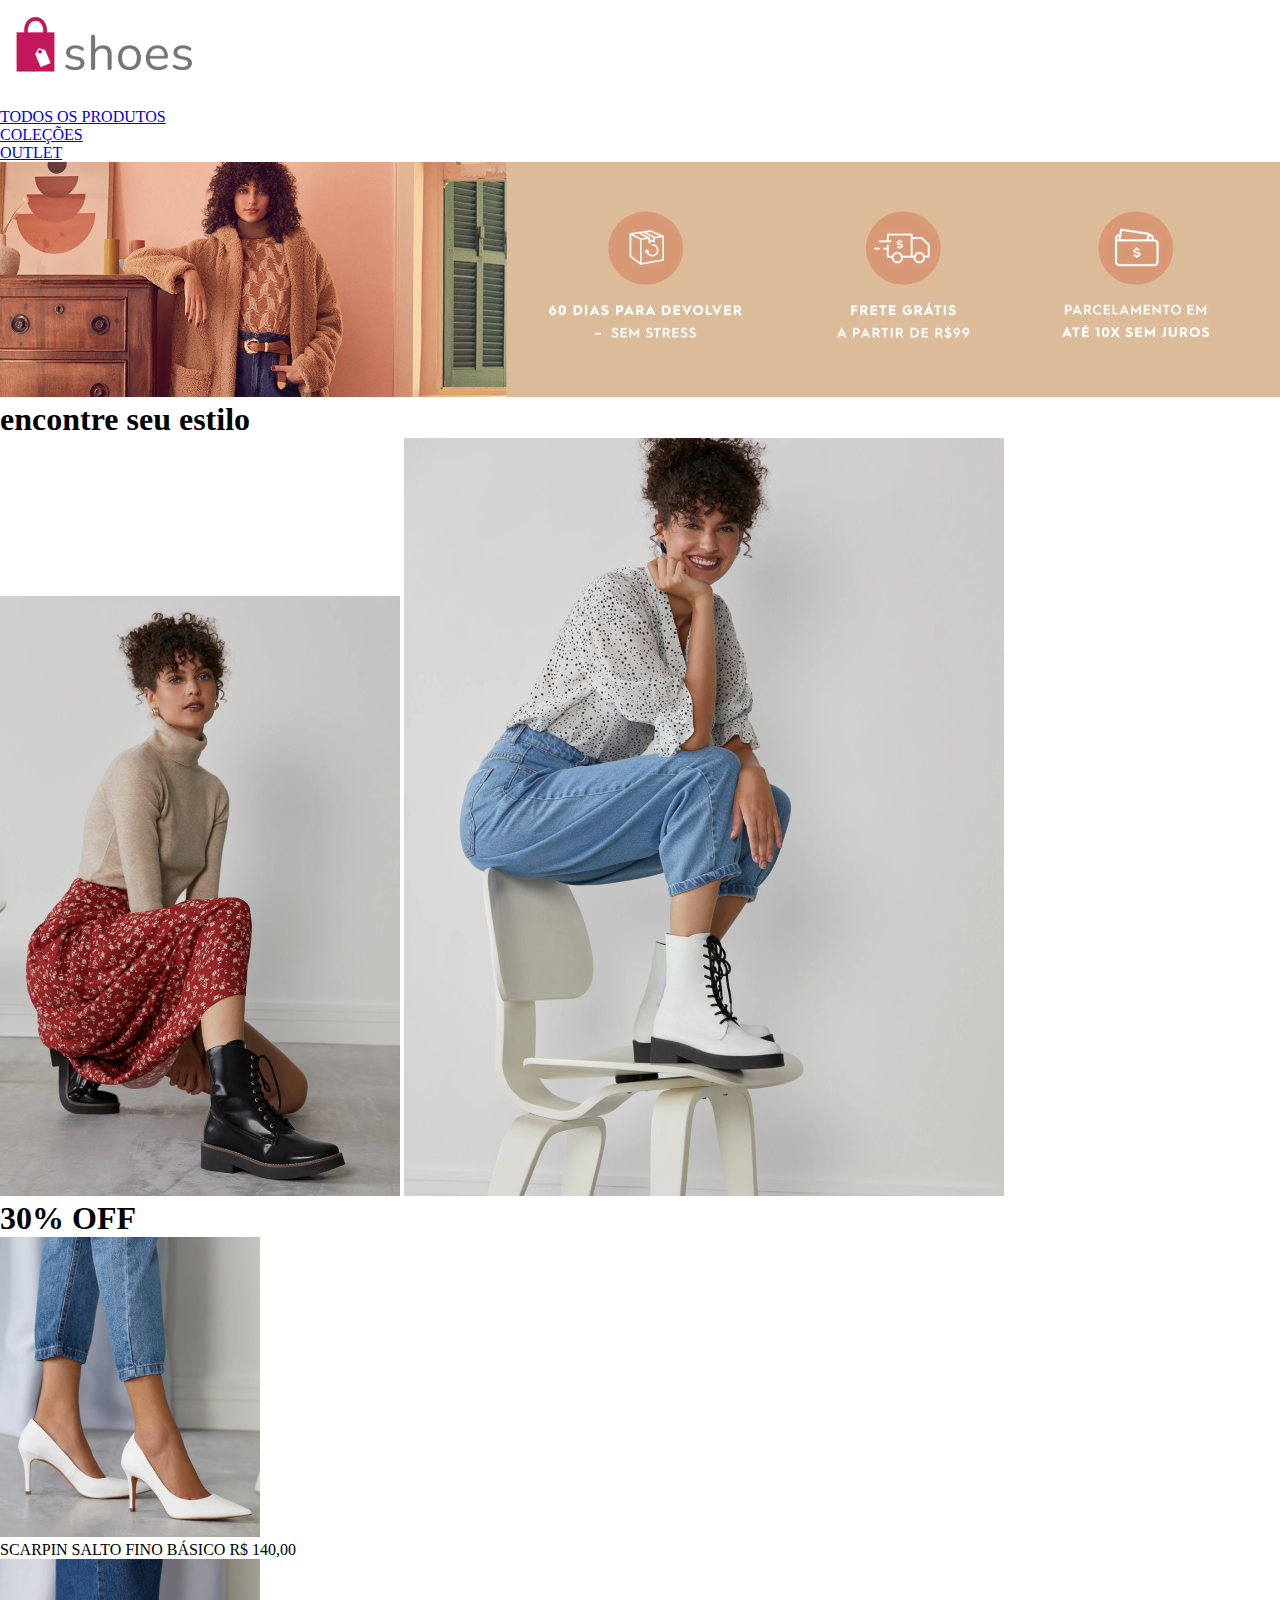
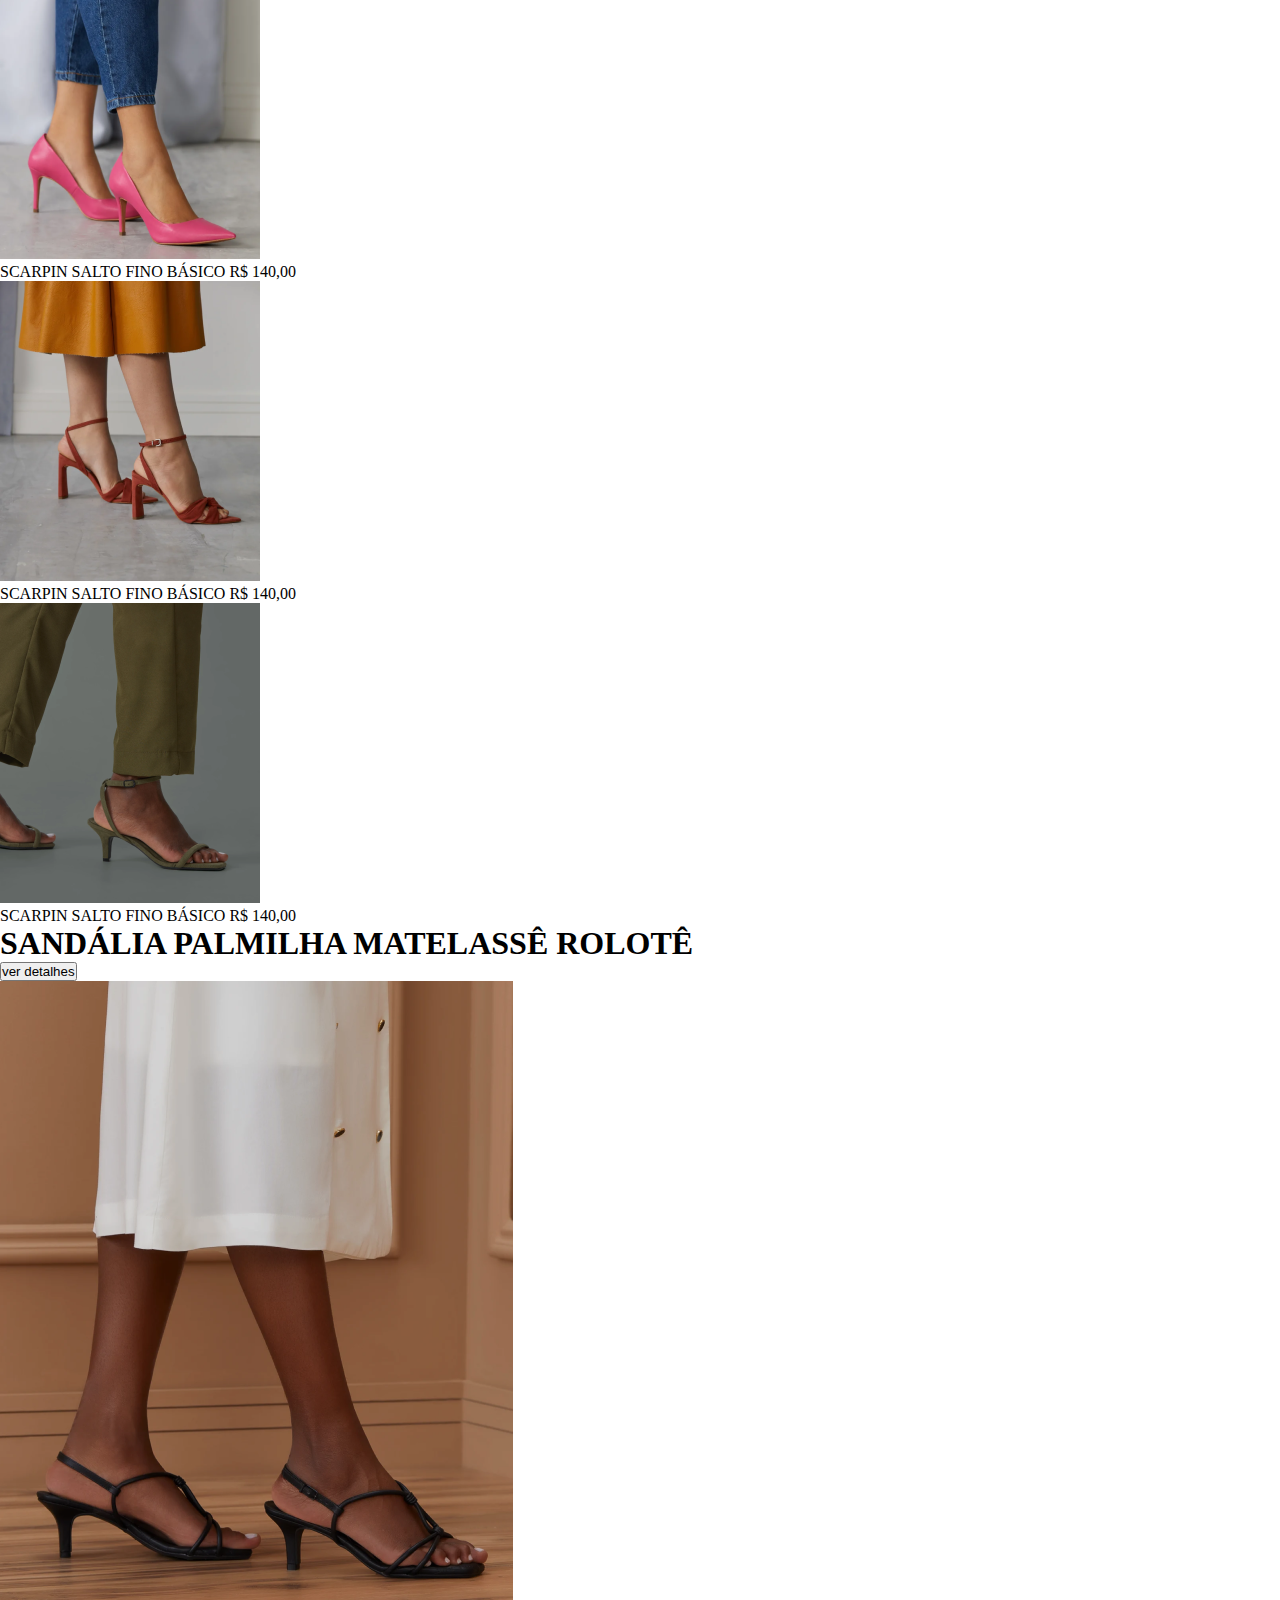
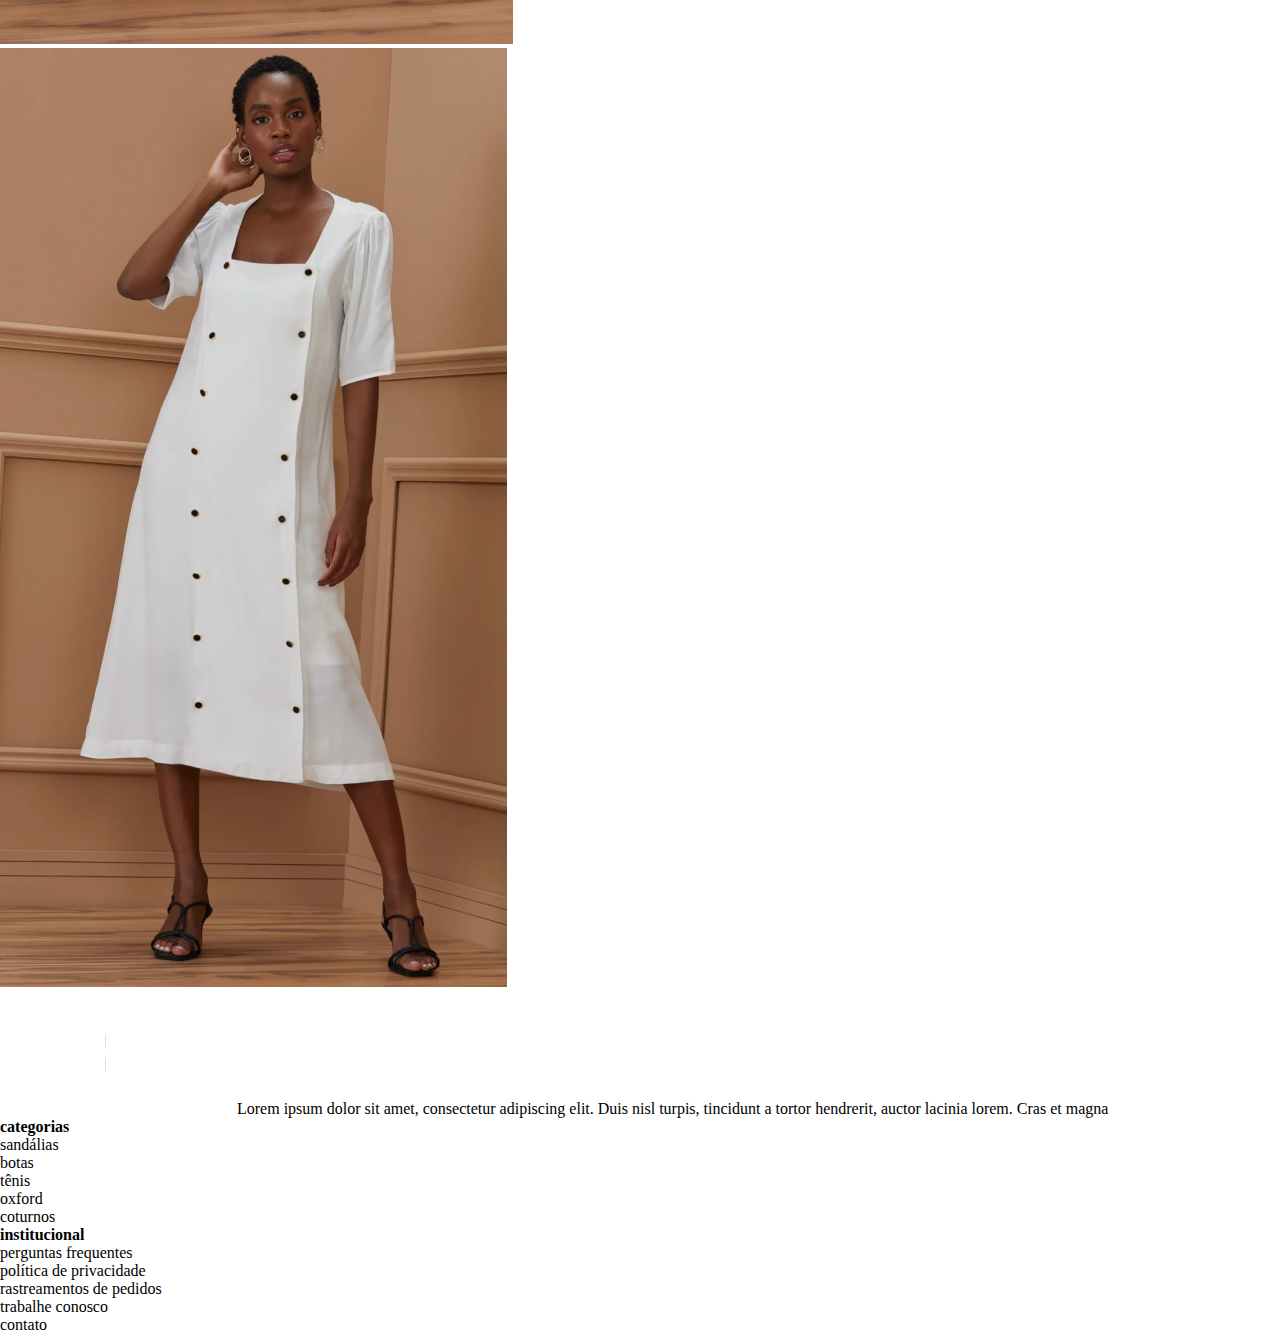
==== html/index.html @ 0c39baf4 "acrescentando index" ====
<!DOCTYPE html>
<html lang="pt-BR">
<head>
  <meta charset="UTF-8">
  <meta http-equiv="X-UA-Compatible" content="IE=edge">
  <meta name="viewport" content="width=device-width, initial-scale=1.0">
  <link rel="preconnect" href="https://fonts.googleapis.com">
  <link rel="preconnect" href="https://fonts.gstatic.com" crossorigin>
  <link href="https://fonts.googleapis.com/css2?family=Open+Sans&display=swap" rel="stylesheet">
  <link rel="stylesheet" href="\css\index.css">
  <title>Shoes Store</title>
</head>

<body>
  <header>
    <img src="/img/logo-color.png" alt="">
    <nav>
      <ul>
        <li><a href="#first">TODOS OS PRODUTOS</a></li>
        <li><a href="#second">COLEÇÕES</a></li>
        <li><a href="#third">OUTLET</a></li>
      </ul>
    </nav>
  </header>

  <main>
    <section class="banner">
        <img src="/img/banner.png" alt="">
    </section>
    <section class="first-section">
        <h1>encontre seu estilo</h1>
        <div class="container">
            <img src="/img/photoshoot-1.png" alt="">
            <img src="/img/photoshoot-2.png" alt="">
        </div>
    </section>
      
    <section id="second" class="second-section card">
        <h1>30% OFF</h1>
        <div class="container">
            <div class="card">
                <section>
                    <img src="/img/shoes1.png" alt="">
                </section>
                <footer>
                    <span class="card-title">SCARPIN SALTO FINO BÁSICO</span>
                    <span>R$ 140,00</span>
                </footer>
            </div>

            <div class="card">
                <section>
                    <img src="/img/shoes2.png" alt="">
                </section>
                <footer>
                    <span class="card-title">SCARPIN SALTO FINO BÁSICO</span>
                    <span>R$ 140,00</span>
                </footer>
            </div>
            <div class="card">
                <section>
                    <img src="/img/shoes3.png" alt="">
                </section>
                <footer>
                    <span class="card-title">SCARPIN SALTO FINO BÁSICO</span>
                    <span>R$ 140,00</span>
                </footer>
            </div>
            <div class="card">
                <section>
                    <img src="/img/shoes4.png" alt="">
                </section>
                <footer>
                    <span class="card-title">SCARPIN SALTO FINO BÁSICO</span>
                    <span>R$ 140,00</span>
                </footer>
            </div>
        </div>
    </section>

    <section class="third-section">
        <div class="container">
            <div class="column">
                <div class="details">
                    <h1>SANDÁLIA PALMILHA MATELASSÊ ROLOTÊ </h1>
                    <button class="details-button">ver detalhes</button>
                </div>
                <img src="/img/photoshoot-3.png" alt="">
            </div>
            <img src="/img/photoshoot-4.png" alt="">
        </div>
    </section>
  </main>

  <footer>
    <div class="column sm disclaimer">
      <img src="/img/logo-white.png" alt="">
      <span>Lorem ipsum dolor sit amet, consectetur adipiscing
        elit. Duis nisl turpis, tincidunt a tortor hendrerit,
        auctor lacinia lorem. Cras et magna
      </span>
    </div>
    <div class="column sm">
      <nav>
        <ul>
          <li><strong>categorias</strong></li>
          <li>sandálias</li>
          <li>botas</li>
          <li>tênis</li>
          <li>oxford</li>
          <li>coturnos</li>
        </ul>
      </nav>
    </div>
    <div class="column sm">
      <nav>
        <ul>
          <li><strong>institucional</strong></li>
          <li>perguntas frequentes</li>
          <li>política de privacidade</li>
          <li>rastreamentos de pedidos</li>
          <li>trabalhe conosco</li>
          <li>contato</li>
        </ul>
      </nav>
    </div>
  </footer>
</body>
</html>
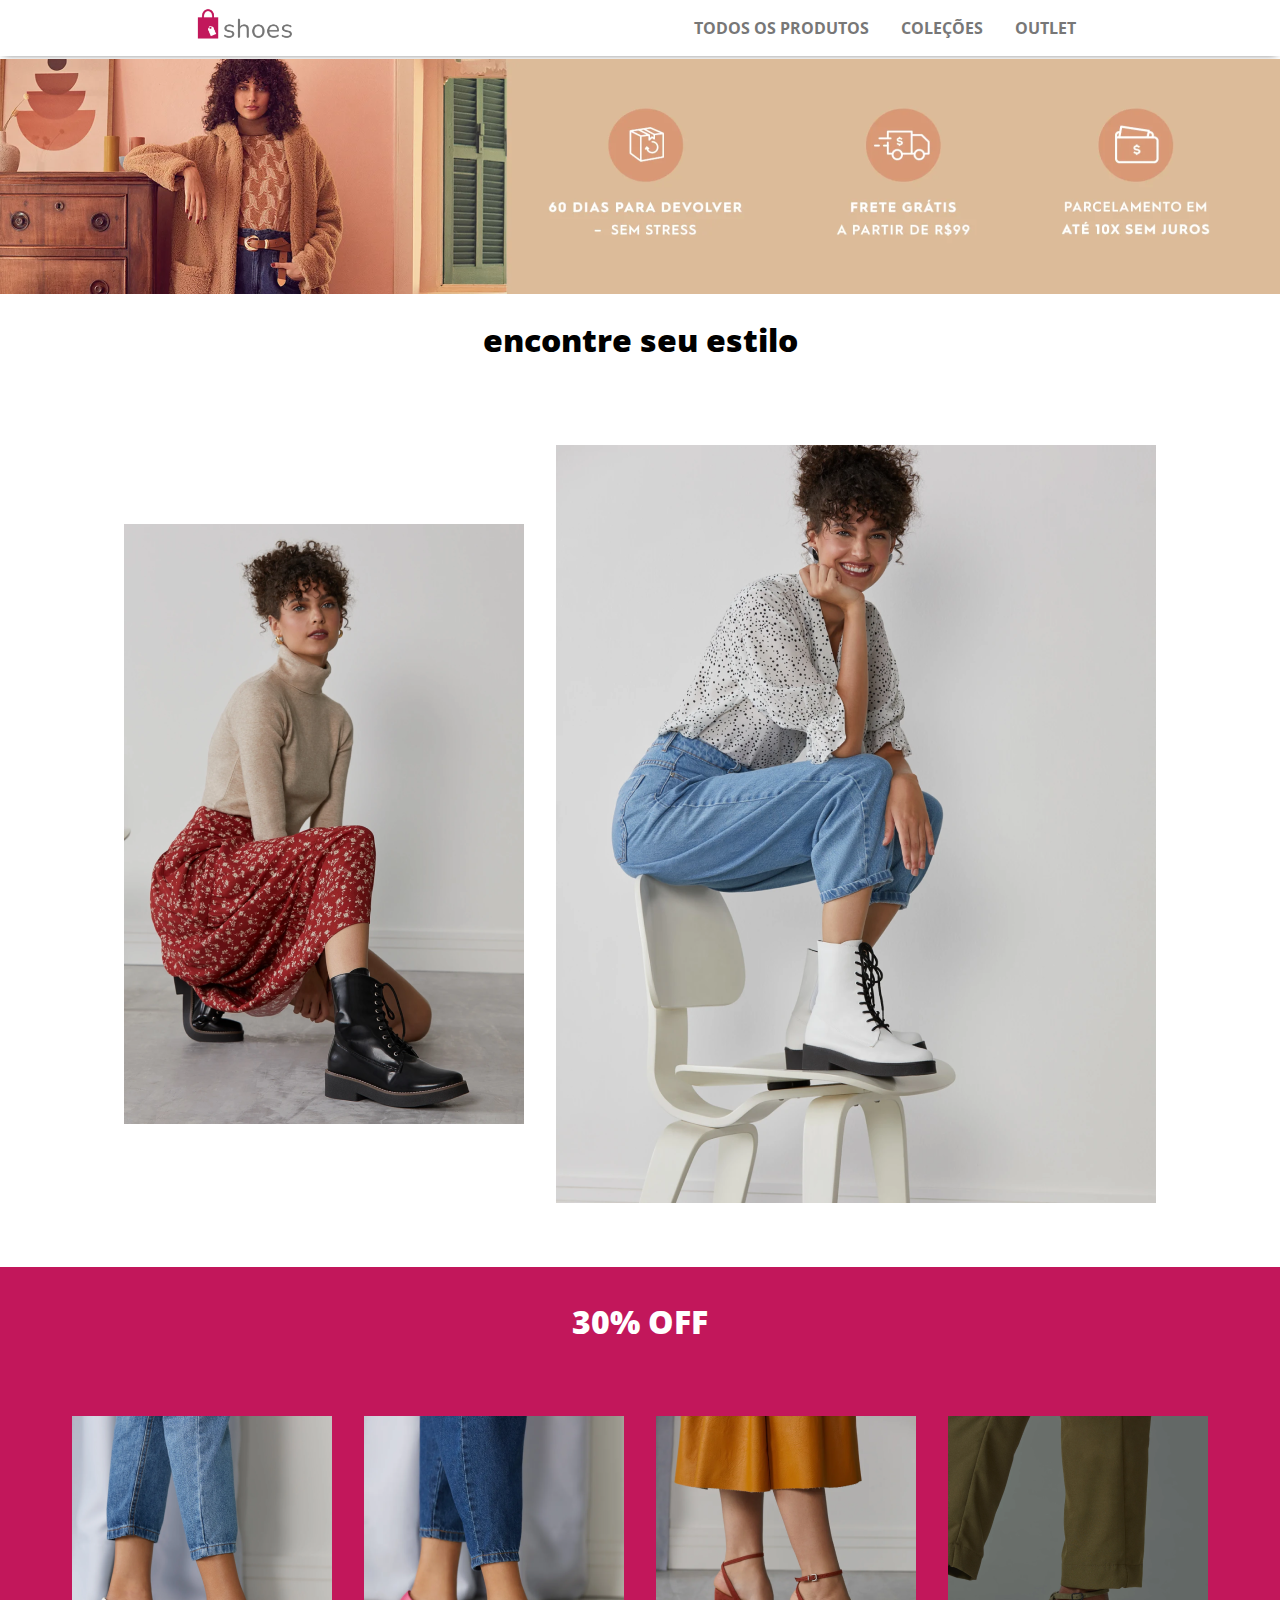
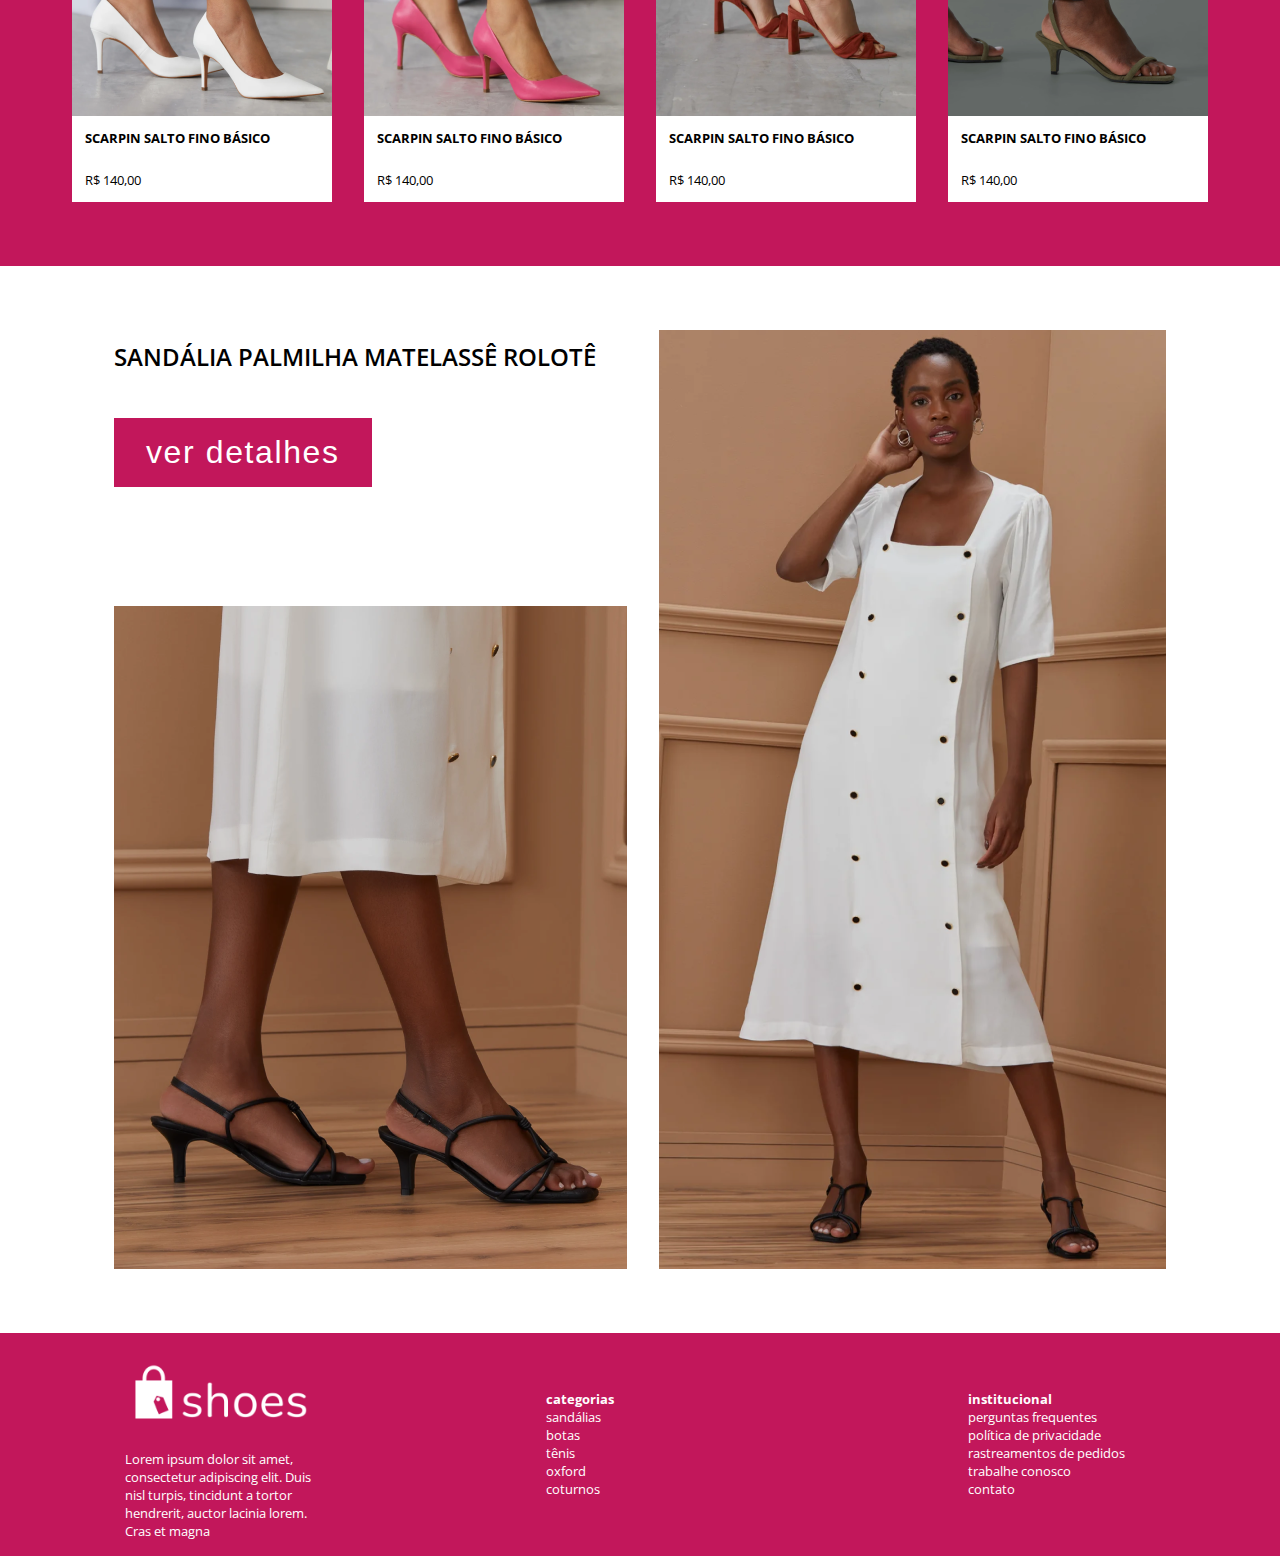
==== commit d9fa1605: "ajustando estilo" ====
--- a/html/index.html
+++ b/html/index.html
@@ -7,7 +7,7 @@
   <link rel="preconnect" href="https://fonts.googleapis.com">
   <link rel="preconnect" href="https://fonts.gstatic.com" crossorigin>
   <link href="https://fonts.googleapis.com/css2?family=Open+Sans&display=swap" rel="stylesheet">
-  <link rel="stylesheet" href="\css\index.css">
+  <link rel="stylesheet" href="/css/index.css">
   <title>Shoes Store</title>
 </head>
 
--- a/css/index.css
+++ b/css/index.css
@@ -0,0 +1,246 @@
+*{
+    margin: 0;
+    padding: 0;
+    box-sizing: border-box;
+}
+body {
+    display: flex;
+    flex-flow: column;
+    align-items: center;
+    font-family: 'Open Sans', sans-serif;
+  }
+
+header {
+    display: flex;
+    flex-flow: row;
+    justify-content: space-between;
+    flex-wrap: nowrap;
+    align-items: center;
+    max-width: 100%;
+    max-height: 100px;
+    width: 100%;
+    flex-shrink: 1;
+    box-shadow: 0 1px 8px -4px black;
+    background-color: white;
+  }
+  
+header img{
+    width: 7rem;
+}  
+header nav {
+    display: flex;
+    align-items: center;
+  }
+  
+header nav ul {
+    display: flex;
+    flex-flow: row;
+    padding: 0;
+    margin: 0;
+    list-style: none;
+  }
+  
+header nav a {
+    text-decoration: none;
+    color: #777777;
+    display: block;
+    padding: 1rem;
+    font-weight: bold;
+    font-size: .7rem;
+  }
+  
+.banner img{
+    margin-top: .2rem;
+    width: 100%;
+    max-width: 100%;
+}
+
+
+.first-section {
+    display: flex;
+    flex-direction: column;
+    flex-wrap: wrap;
+    align-items: center;
+  }
+
+  
+.first-section > h1{
+    font-style: normal;
+    font-weight: 800;
+    font-size: xx-large;
+    line-height: 82px;
+}
+
+.container{
+    display: flex;
+    flex-flow: row wrap;
+    align-items: center;
+    justify-content: center;
+    gap: 2rem;
+    margin: 4rem;
+}
+  
+.second-section{
+    display: flex;
+    flex-direction: column;
+    align-items: center;
+    color: white;
+    background-color: #c2175b;
+}
+
+.second-section > h1{
+    font-style: normal;
+    font-weight: 800;
+    font-size: xx-large;
+    line-height: 60px;
+    margin-top: 25px;
+}
+
+.card{
+    display: flex;
+    flex-direction: column;
+}
+
+.card section{
+    max-height: 300px;
+    align-items: stretch;
+}
+
+.card footer{
+    display: flex;
+    flex-direction: column;
+    align-items: flex-start;
+    color: black;
+    background-color: white;
+    padding: .8rem;
+    margin: 0;
+    font-size: .8rem;
+} 
+
+.card .card-title{
+    font-weight: bold;
+    margin-bottom: .5rem;
+    }
+
+.column{
+    display: flex;
+    flex-direction: column;
+    row-gap: 1rem;
+    align-self: stretch;
+}
+
+.third-section .details-button{
+    background-color: #c2175b;
+    padding: 1rem 2rem;
+    border: none;
+    color: white;
+    font-size: 2rem;
+    letter-spacing: .1rem;
+    margin-bottom: 1rem;
+}
+
+.third-section .details{
+    flex-grow: 1;
+}
+
+.third-section .details h1{
+    font-weight: 600;
+    font-size: x-large;
+    line-height: 53px;
+    margin-bottom: 35px;
+}
+
+footer{
+    display: flex;
+    flex-flow: row;
+    align-items: center;
+    background-color: #c2175b;
+    padding: 1rem;
+    gap: 1rem;
+    color: white;
+    width: 100%;
+}
+footer ul{
+    list-style: none;
+}
+
+footer span, ul{
+    font-size: .8rem;
+}
+
+footer .column img{
+    max-width: 12rem;
+}
+.column.disclaimer{
+    display: flex;
+    flex-grow: 3;
+    align-items: flex-start;
+    max-width: 10rem;
+}
+
+.column.disclaimer span{
+    max-width: 250px;
+    word-break: break-word;
+    margin-top: -1rem;
+}
+
+.column.categorias{
+    width: 100%;
+    max-width: 80%;
+    align-self: auto;
+    display: flex;
+    align-items: flex-start;
+    justify-content: flex-start;
+    flex-grow: 2;
+}
+
+.column.categorias nav ul{
+    display: flex;
+    justify-content: flex-start;
+    align-items: flex-start;
+    text-decoration: none;
+}
+
+.column.institucional{
+    display: flex;
+    align-items: flex-start;
+    justify-content: flex-start; 
+    flex-grow: 2;
+}
+
+.column.institucional nav ul{
+    display: flex;
+    align-items: flex-start;
+    justify-content: flex-start; 
+}
+  
+footer .column img{
+    max-width: 12rem;
+}
+
+.column.categorias nav > h1{
+  
+    line-height: 35px;
+}
+
+@media (min-width: 768px) {
+    .column.sm {
+      justify-content: start;
+      width: auto;
+      min-width: 15%;
+      align-self: auto;
+    }
+    
+    body > header {
+      justify-content: space-around;
+    }
+  
+    body > header nav a {
+      font-size: 1rem;
+    }
+  
+    body > footer {
+      flex-flow: row nowrap;
+      justify-content: space-around;
+    }
+}